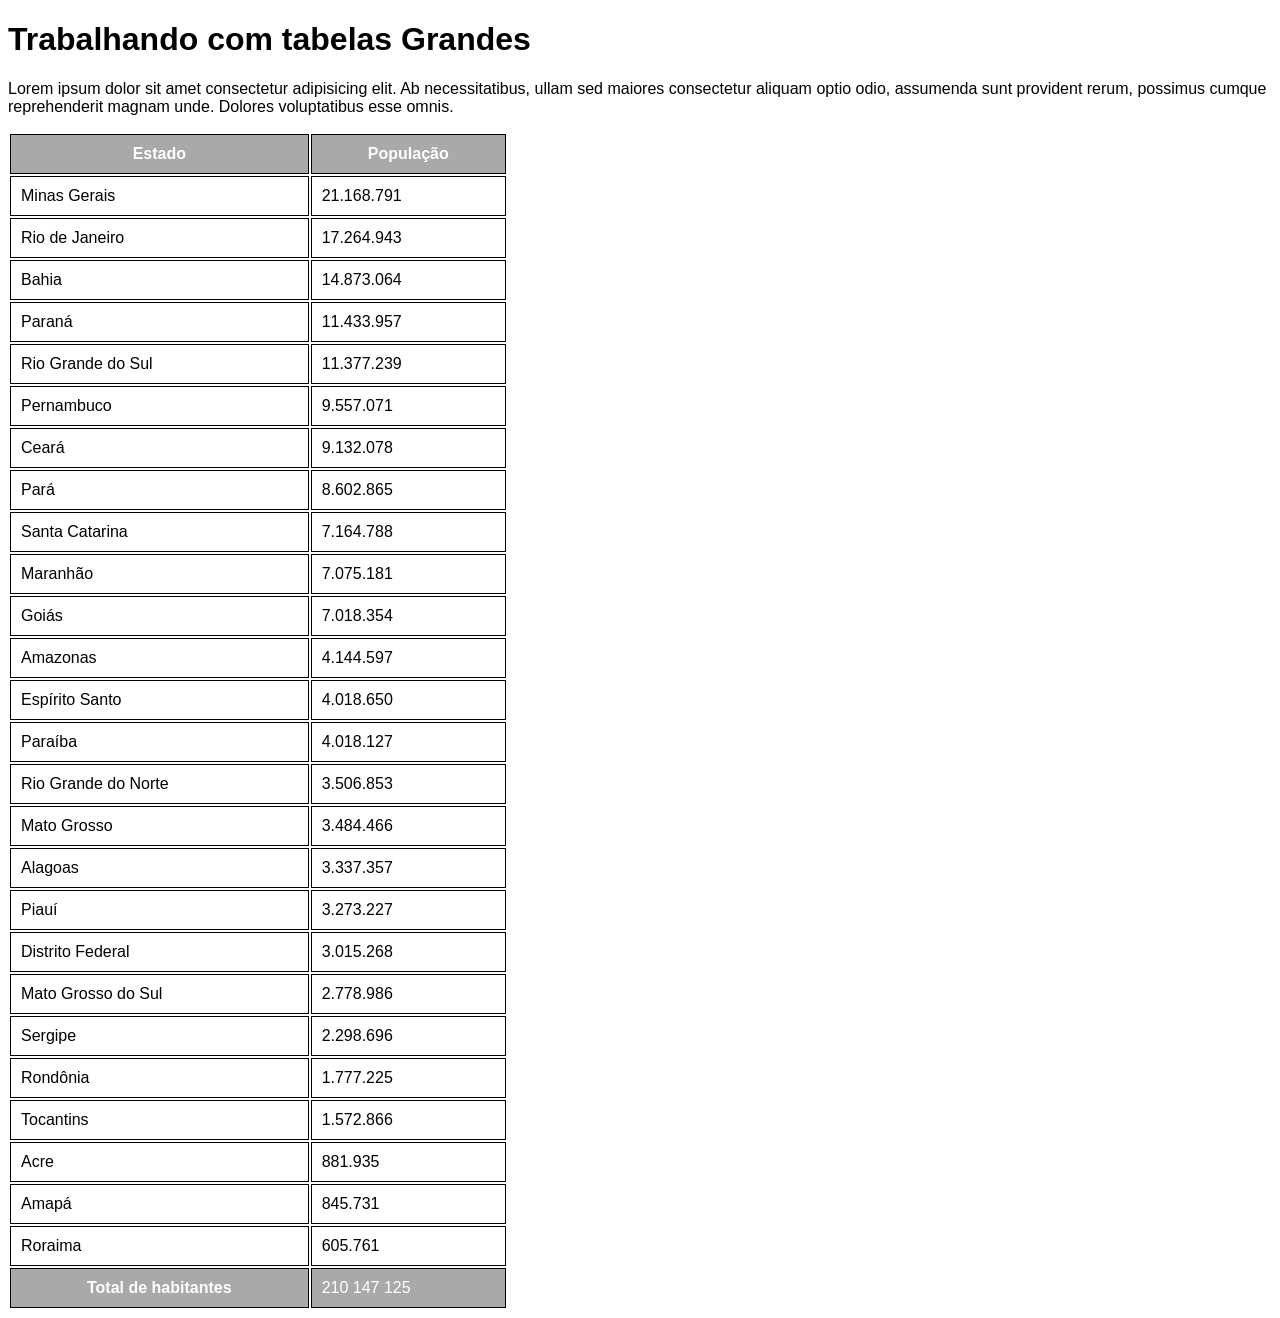
==== Exercicios/ex023/tabela02.html @ a3f56f4d "atualizei o repositorio" ====
<!DOCTYPE html>
<html lang="pt">
<head>
    <meta charset="UTF-8">
    <meta name="viewport" content="width=device-width, initial-scale=1.0">
    <title>Tabelas</title>
    <style>
        body{
            font-family: Arial, Helvetica, sans-serif;
        }
        table{
            width: 500px;
        }
        td,th{
            border: 1px solid black;
            padding: 10px;
        }
        thead, tfoot{
            background-color: darkgray;
            color: white;
        }
    </style>
</head>
<body>
    <h1>Trabalhando com tabelas Grandes</h1>
    <table>
        <thead>
            <tr>
                <th>Estado</th>
                <th>População</th>
            </tr>
        </thead>
        
            <tbody>
                    </tr>
            <tr>
                <td>Minas Gerais</td>
                <td class="num">21.168.791</td>
            </tr>
            <tr>
                <td>Rio de Janeiro</td>
                <td class="num">17.264.943</td>
            </tr>
            <tr>
                <td>Bahia</td>
                <td class="num">14.873.064</td>
            </tr>
            <tr>
                <td>Paraná</td>
                <td class="num">11.433.957</td>
            </tr>
            <tr>
                <td>Rio Grande do Sul</td>
                <td class="num">11.377.239</td>
            </tr>
            <tr>
                <td>Pernambuco</td>
                <td class="num">9.557.071</td>
            </tr>
            <tr>
                <td>Ceará</td>
                <td class="num">9.132.078</td>
            </tr>
            <tr>
                <td>Pará</td>
                <td class="num">8.602.865</td>
            </tr>
            <tr>
                <td>Santa Catarina</td>
                <td class="num">7.164.788</td>
            </tr>
            <tr>
                <td>Maranhão</td>
                <td class="num">7.075.181</td>
            </tr>
            <tr>
                <td>Goiás</td>
                <td class="num">7.018.354</td>
            </tr>
            <tr>
                <td>Amazonas</td>
                <td class="num">4.144.597</td>
            </tr>
            <tr>
                <td>Espírito Santo</td>
                <td class="num">4.018.650</td>
            </tr>
            <tr>
                <td>Paraíba</td>
                <td class="num">4.018.127</td>
            </tr>
            <tr>
                <td>Rio Grande do Norte</td>
                <td class="num">3.506.853</td>
            </tr>
            <tr>
                <td>Mato Grosso</td>
                <td class="num">3.484.466</td>
            </tr>
            <tr>
                <td>Alagoas</td>
                <td class="num">3.337.357</td>
            </tr>
            <tr>
                <td>Piauí</td>
                <td class="num">3.273.227</td>
            </tr>
            <tr>
                <td>Distrito Federal</td>
                <td class="num">3.015.268</td>
            </tr>
            <tr>
                <td>Mato Grosso do Sul</td>
                <td class="num">2.778.986</td>
            </tr>
            <tr>
                <td>Sergipe</td>
                <td class="num">2.298.696</td>
            </tr>
            <tr>
                <td>Rondônia</td>
                <td class="num">1.777.225</td>
            </tr>
            <tr>
                <td>Tocantins</td>
                <td class="num">1.572.866</td>
            </tr>
            <tr>
                <td>Acre</td>
                <td class="num">881.935</td>
            </tr>
            <tr>
                <td>Amapá</td>
                <td class="num">845.731</td>
            </tr>
            <tr>
                <td>Roraima</td>
                <td class="num">605.761</td>
            </tr>
    
            </tbody>
            <tfoot>
            <tr>
                <th>Total de habitantes </th>
                <td>210 147 125</td>
            </tr>
            </tfoot>
            <p>Lorem ipsum dolor sit amet consectetur adipisicing elit. Ab necessitatibus, ullam sed maiores consectetur aliquam optio odio, assumenda sunt provident rerum, possimus cumque reprehenderit magnam unde. Dolores voluptatibus esse omnis.</p>
        </table>
</body>
</html>
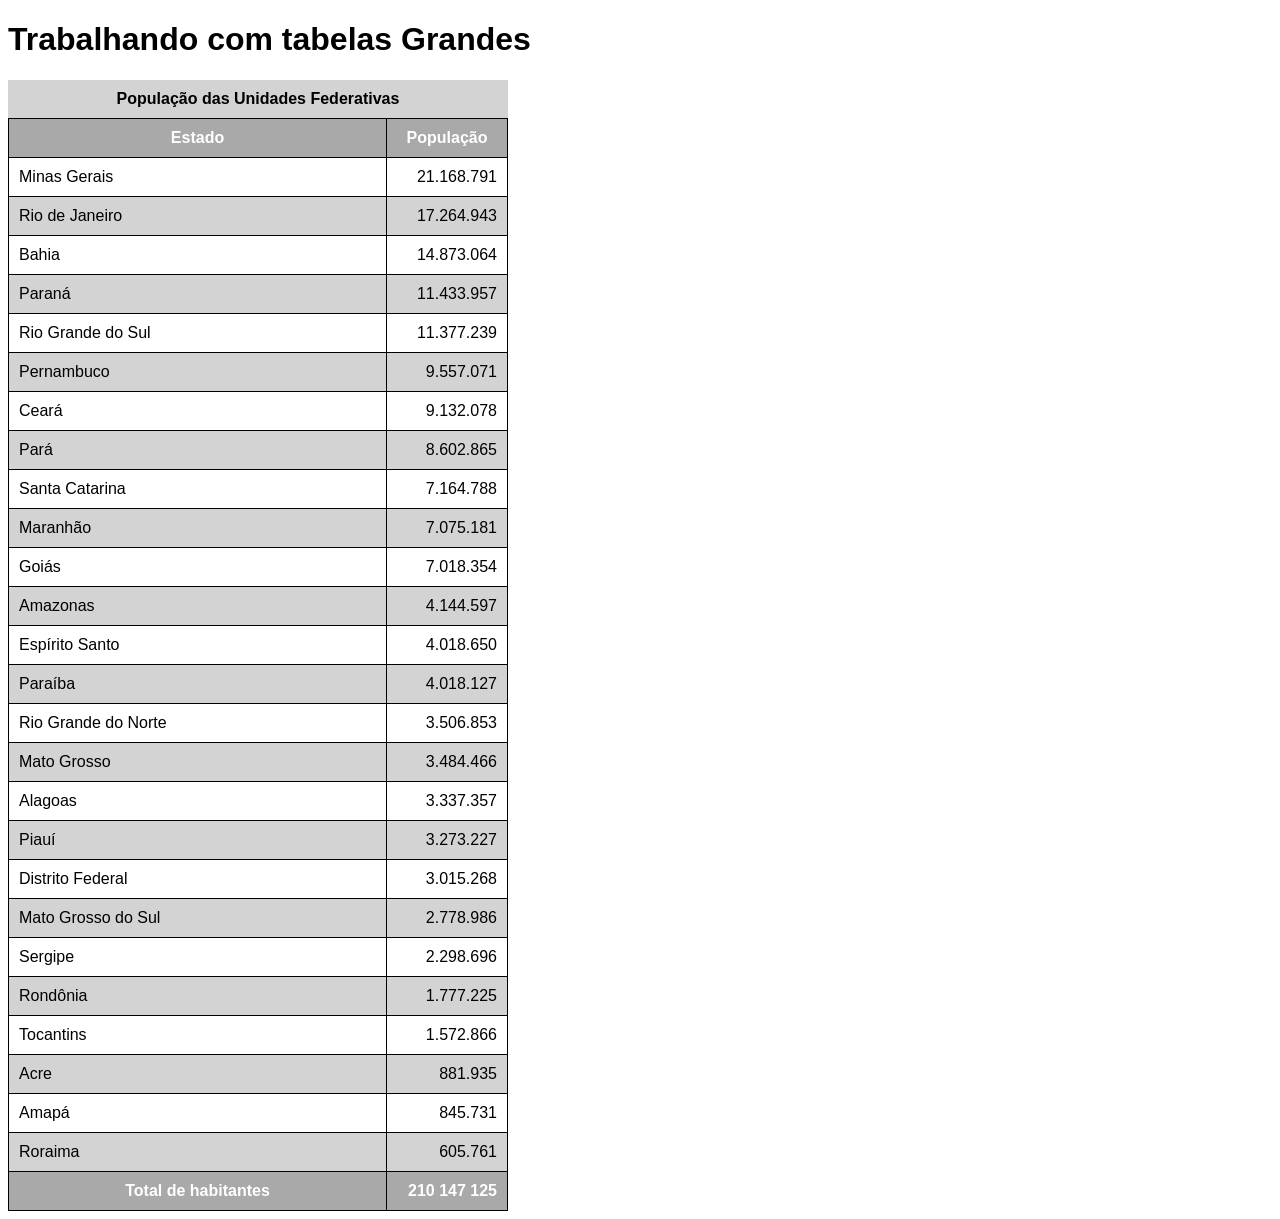
==== commit 7a9752c4: "terminei o ex 23" ====
--- a/Exercicios/ex023/tabela02.html
+++ b/Exercicios/ex023/tabela02.html
@@ -6,10 +6,13 @@
     <title>Tabelas</title>
     <style>
         body{
+            
             font-family: Arial, Helvetica, sans-serif;
         }
         table{
+            border-collapse: collapse;
             width: 500px;
+            position: relative;
         }
         td,th{
             border: 1px solid black;
@@ -19,20 +22,33 @@
             background-color: darkgray;
             color: white;
         }
+        tbody tr:nth-child(2n){
+            background-color: lightgray;
+        }
+        td.num{
+            text-align: right;
+        }
+        caption{
+            font-size: 1.sem;
+            font-weight: bold;
+            padding: 10px;
+            background-color: lightgray;
+        }
     </style>
 </head>
 <body>
     <h1>Trabalhando com tabelas Grandes</h1>
     <table>
+        <caption>População das Unidades Federativas</caption>
         <thead>
             <tr>
-                <th>Estado</th>
-                <th>População</th>
+                <th scope="col">Estado</th>
+                <th scope="col" style="width: 100px;">População</th>
             </tr>
         </thead>
         
             <tbody>
-                    </tr>
+            </tr>
             <tr>
                 <td>Minas Gerais</td>
                 <td class="num">21.168.791</td>
@@ -141,11 +157,12 @@
             </tbody>
             <tfoot>
             <tr>
-                <th>Total de habitantes </th>
-                <td>210 147 125</td>
+                <th scope="row">Total de habitantes</th>
+            
+                <td class="num"><strong>210 147 125</strong></td>
+            
             </tr>
             </tfoot>
-            <p>Lorem ipsum dolor sit amet consectetur adipisicing elit. Ab necessitatibus, ullam sed maiores consectetur aliquam optio odio, assumenda sunt provident rerum, possimus cumque reprehenderit magnam unde. Dolores voluptatibus esse omnis.</p>
         </table>
 </body>
 </html>
